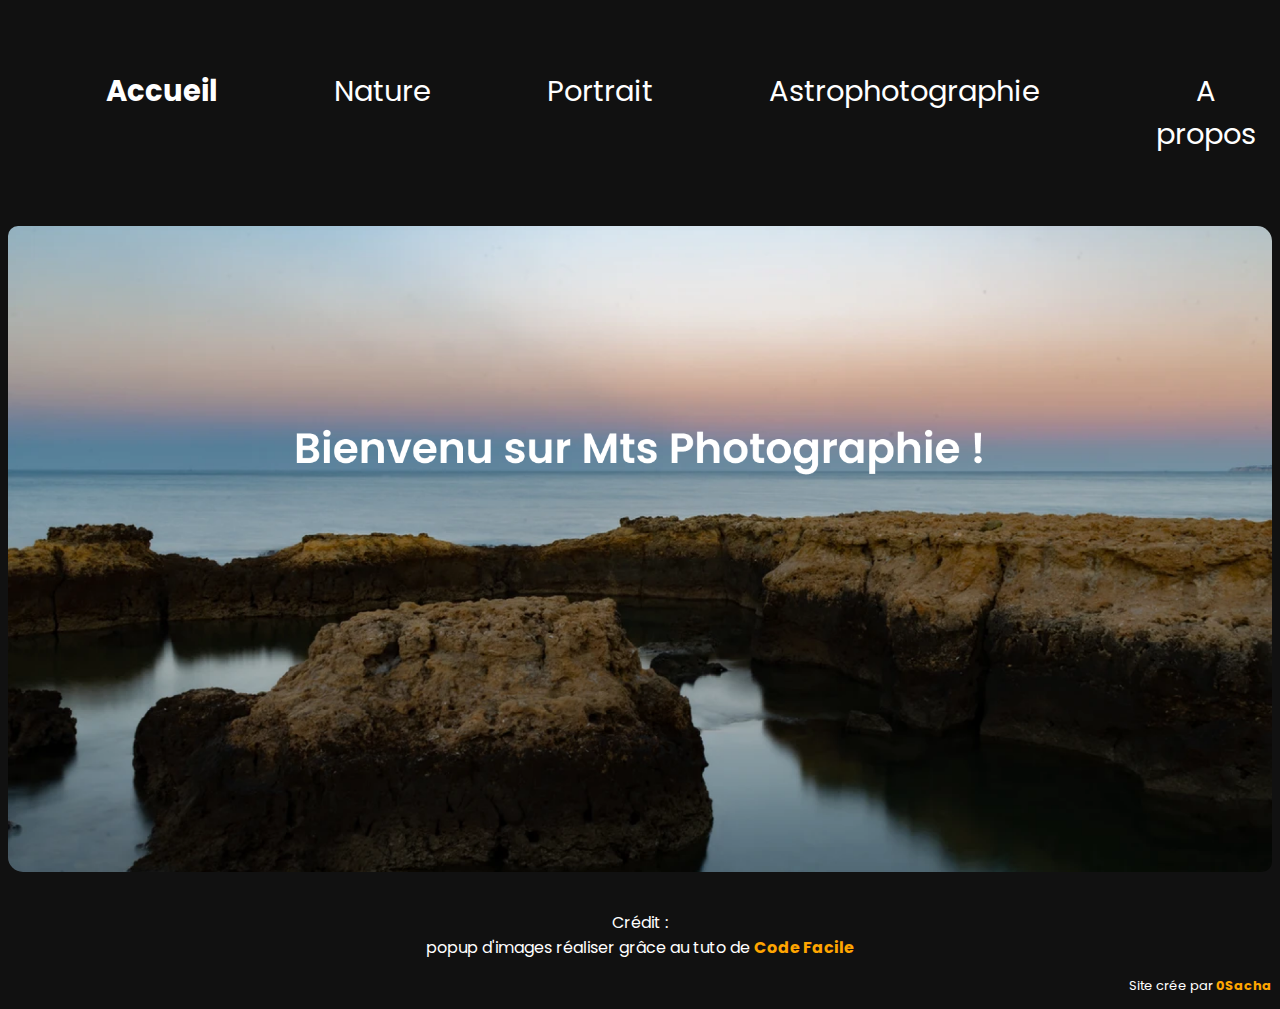
==== index.html @ 422970f6 "Ajout d'un popup pour les images" ====
<!DOCTYPE html>
<html lang="fr">
<head>
    <meta charset="UTF-8">
    <link rel="stylesheet" href="./css/style.css">
    <link rel="shortcut icon" href="./img/IcoMtsPhotographie.png" type="image/x-icon">
    <title>Home - Mts Photographie</title>
</head>
<body>
<nav>
    <ul>
        <li><a href="#"><strong>Accueil</strong></a></li>
        <li><a href="nature.html">Nature</a></li>
        <li><a href="portrait.html">Portrait</a></li>
        <li><a href="astrophotographie.html">Astrophotographie</a></li>
        <li><a href="apropos.html">A propos</a></li>
        <li><a href="contact.html">Contact</a></li>
    </ul>
</nav>
<img class="HomeIMG" src="./img/homeIMG.png" alt="Images d'accueil">
<br><br>
<p class="credit">
    Crédit : <br>
    popup d'images réaliser grâce au tuto de <a href="https://www.youtube.com/watch?v=09J8-0_U1lI" target="_blank">Code Facile</a>
</p>
<p class="copyright">
    Site crée par <a href="https://github.com/0Sacha" target="_blank" >0Sacha</a>
</p>
</body>
</html>
---- css/style.css ----
@import url('https://fonts.googleapis.com/css2?family=Poppins:ital,wght@0,100;0,200;0,300;0,400;0,500;0,600;0,700;0,800;0,900;1,100;1,200;1,300;1,400;1,500;1,600;1,700;1,800;1,900&display=swap');

body {
    background: #111111;
}


nav {
    margin-top: 54px;
    margin-bottom: 54px;
    display: flex;
    justify-content: space-around;
    align-items: center;
}

nav ul {
    display: flex;
    list-style: none;
}

nav li {
    text-align: center;
    margin: 0 58px;
}

nav li a {
    font-size: 29px;
    color: #ffffff;
    text-decoration: none;
    font-family: Poppins, sans-serif;
}

nav li a:hover {
    opacity: 0.8;
}

/* HOME */

.HomeIMG {
    border-radius: 10px 15px 10px 15px;
    width: 100%;
}

/*  NatureImgNormal  */

.NatureImgNormalSection {
    margin-top: 54px;
    margin-right: auto;
    margin-left: auto;
    max-width: 100%;
    display: flex;
    justify-content: space-around;
    align-items: center;
    flex-shrink: 0;
    overflow-x: hidden;
}

.NatureImgNormalSection2 {
    margin-top: 20px;
    margin-right: auto;
    margin-left: auto;
    max-width: 100%;
    display: flex;
    justify-content: space-around;
    align-items: center;
    flex-shrink: 0;
    overflow-x: hidden;
}

.grid-item {
    object-fit: cover;
    margin-right: 10px;
    border-radius: 25px;
    width: 310px;
    height: 532px;
    transition: 1.5s all;
}

.grid-item:hover {
    cursor: pointer;
    object-fit: cover;
    width: 400px;
    height: 532px;
}

/*  PortraitImgNormal  */

.PortraitImgNormalSection {
    margin-top: 20px;
    margin-right: auto;
    margin-left: auto;
    max-width: 100%;
    max-height: 1000px;
    min-width: 1px;
    display: flex;
    justify-content: space-around;
    align-items: center;
    flex-shrink: 0;
    overflow-x: hidden;
}

.grid-item {
    object-fit: cover;
    margin-right: 10px;
    border-radius: 25px;
    width: 310px;
    height: 532px;
    transition: 1.5s all;
}

.grid-item:hover {
    cursor: pointer;
    object-fit: cover;
    width: 400px;
    height: 532px;
}

/*  popup   */

#popup-bg {
    display: none;
    position: absolute;
    top: 100%;
    left: 0;
    width: 100vw;
    height: 110vh;
    background-color: rgba(0, 0, 0, 0.8);
    z-index: 3;
    align-items: center;
    justify-content: center;
}

#popup-bg.active {
    display: flex;
}

#popup-content {
    max-width: 80%;
    display: flex;
    align-items: center;
    justify-content: center;
    position: relative;
}

#popup-img {
    width: 75%;
    height: auto;
    border-radius: 5px 20px 5px 5px;
}

/*  Credit  */

.credit {
    text-align: center;
    color: white;
    text-decoration: none;
    font-family: Poppins, sans-serif;
}

.credit a {
    font-weight: bold;
    color: orange;
    text-decoration: none;
    font-family: Poppins, sans-serif;
}

.credit a:hover {
    text-decoration: underline;
    font-weight: normal;
}

/*  copyright   */

.copyright {
    font-size: small;
    text-align: right;
    color: white;
    text-decoration: none;
    font-family: Poppins, sans-serif;
}

.copyright a {
    font-weight: bold;
    color: orange;
    text-decoration: none;
    font-family: Poppins, sans-serif;
}

.copyright a:hover {
    text-decoration: underline;
    font-weight: normal;
}
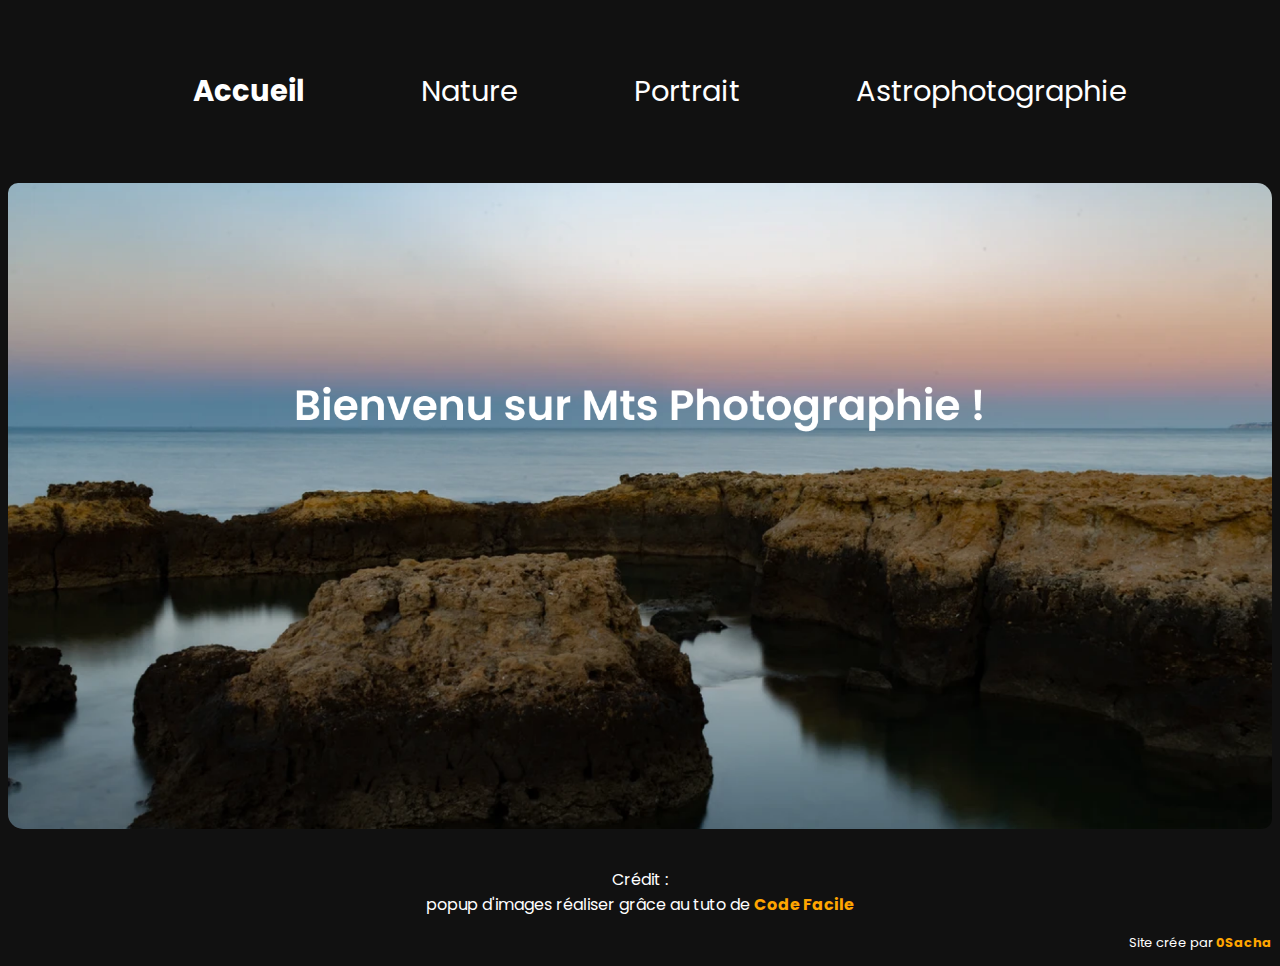
==== commit ed1e5f06: "responsive de la navbar 0.0.9" ====
--- a/index.html
+++ b/index.html
@@ -3,6 +3,7 @@
 <head>
     <meta charset="UTF-8">
     <link rel="stylesheet" href="./css/style.css">
+    <link rel="stylesheet" href="./css/responsive.css">
     <link rel="shortcut icon" href="./img/IcoMtsPhotographie.png" type="image/x-icon">
     <title>Home - Mts Photographie</title>
 </head>
@@ -13,10 +14,13 @@
         <li><a href="nature.html">Nature</a></li>
         <li><a href="portrait.html">Portrait</a></li>
         <li><a href="astrophotographie.html">Astrophotographie</a></li>
-        <li><a href="apropos.html">A propos</a></li>
-        <li><a href="contact.html">Contact</a></li>
+<!--        <li><a href="apropos.html">A propos</a></li>-->
+<!--        <li><a href="contact.html">Contact</a></li>-->
     </ul>
 </nav>
+<div class="menuHamburger">
+    <img src="./img/menuHamburger.svg" alt="">
+</div>
 <img class="HomeIMG" src="./img/homeIMG.png" alt="Images d'accueil">
 <br><br>
 <p class="credit">
--- a/css/style.css
+++ b/css/style.css
@@ -4,6 +4,13 @@
     background: #111111;
 }
 
+.menuHamburger {
+    display: none;
+    width: 50px;
+    height: 50px;
+    float: right;
+    padding: 10px;
+}
 
 nav {
     margin-top: 54px;
--- a/css/responsive.css
+++ b/css/responsive.css
@@ -0,0 +1,10 @@
+@media only screen and (max-width : 1024px) {
+    nav {
+        display: none;
+    }
+
+    .menuHamburger {
+        display: flex;
+    }
+}
+
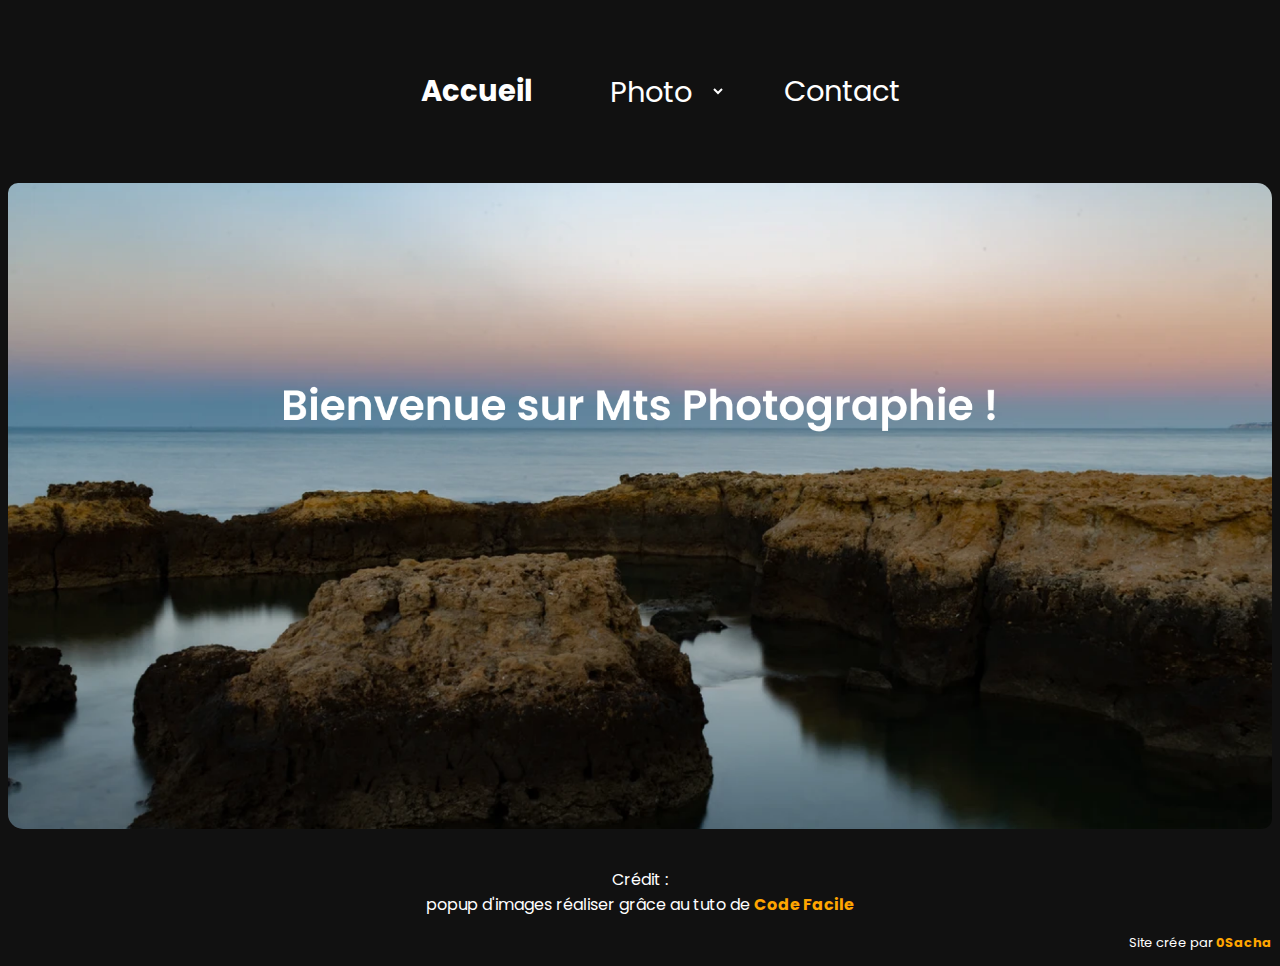
==== commit 0a1c2f1b: "Ajout d'un menu déroulant 0.0.1" ====
--- a/index.html
+++ b/index.html
@@ -8,19 +8,23 @@
     <title>Home - Mts Photographie</title>
 </head>
 <body>
+<h1 class="HomeH1">Bienvenue sur Mts Photographie !</h1>
 <nav>
     <ul>
         <li><a href="#"><strong>Accueil</strong></a></li>
-        <li><a href="nature.html">Nature</a></li>
-        <li><a href="portrait.html">Portrait</a></li>
-        <li><a href="astrophotographie.html">Astrophotographie</a></li>
-<!--        <li><a href="apropos.html">A propos</a></li>-->
-<!--        <li><a href="contact.html">Contact</a></li>-->
+        <select name="liens" onchange="window.location.href=this.value">
+            <option value="#">Photo</option>
+            <option value="nature.html">Nature</option>
+            <option value="portrait.html">Portrait</option>
+            <option value="astrophotographie.html">Astrophotographie</option>
+        </select>
+        <li><a href="contact.html">Contact</a></li>
     </ul>
 </nav>
 <div class="menuHamburger">
     <img src="./img/menuHamburger.svg" alt="">
 </div>
+<img class="HomeIMGResponsive" src="img/homeIMGResponsive.png" alt="Images d'accueil">
 <img class="HomeIMG" src="./img/homeIMG.png" alt="Images d'accueil">
 <br><br>
 <p class="credit">
--- a/css/style.css
+++ b/css/style.css
@@ -6,8 +6,8 @@
 
 .menuHamburger {
     display: none;
-    width: 50px;
-    height: 50px;
+    width: 150px;
+    height: 150px;
     float: right;
     padding: 10px;
 }
@@ -41,7 +41,38 @@
     opacity: 0.8;
 }
 
+nav select {
+    font-size: 29px;
+    color: #ffffff;
+    text-decoration: none;
+    font-family: Poppins, sans-serif;
+    border: none;
+    width: 135px;
+    padding-left: 15px;
+    cursor: pointer;
+    background-color: #111111;
+}
+
 /* HOME */
+
+.HomeH1 {
+    display: none;
+    position: absolute;
+    font-size: 35px;
+    float: left;
+    color: #FFF;
+    text-align: center;
+    font-family: Poppins, sans-serif;
+    margin-left: 58px;
+    margin-top: 54px;
+    margin-bottom: 54px;
+}
+
+.HomeIMGResponsive {
+    border-radius: 10px 15px 10px 15px;
+    width: 100%;
+    display: none;
+}
 
 .HomeIMG {
     border-radius: 10px 15px 10px 15px;
--- a/css/responsive.css
+++ b/css/responsive.css
@@ -6,5 +6,17 @@
     .menuHamburger {
         display: flex;
     }
+
+    .HomeH1 {
+        display: flex;
+    }
+
+    .HomeIMGResponsive {
+        display: flex;
+    }
+
+    .HomeIMG {
+        display: none;
+    }
 }
 
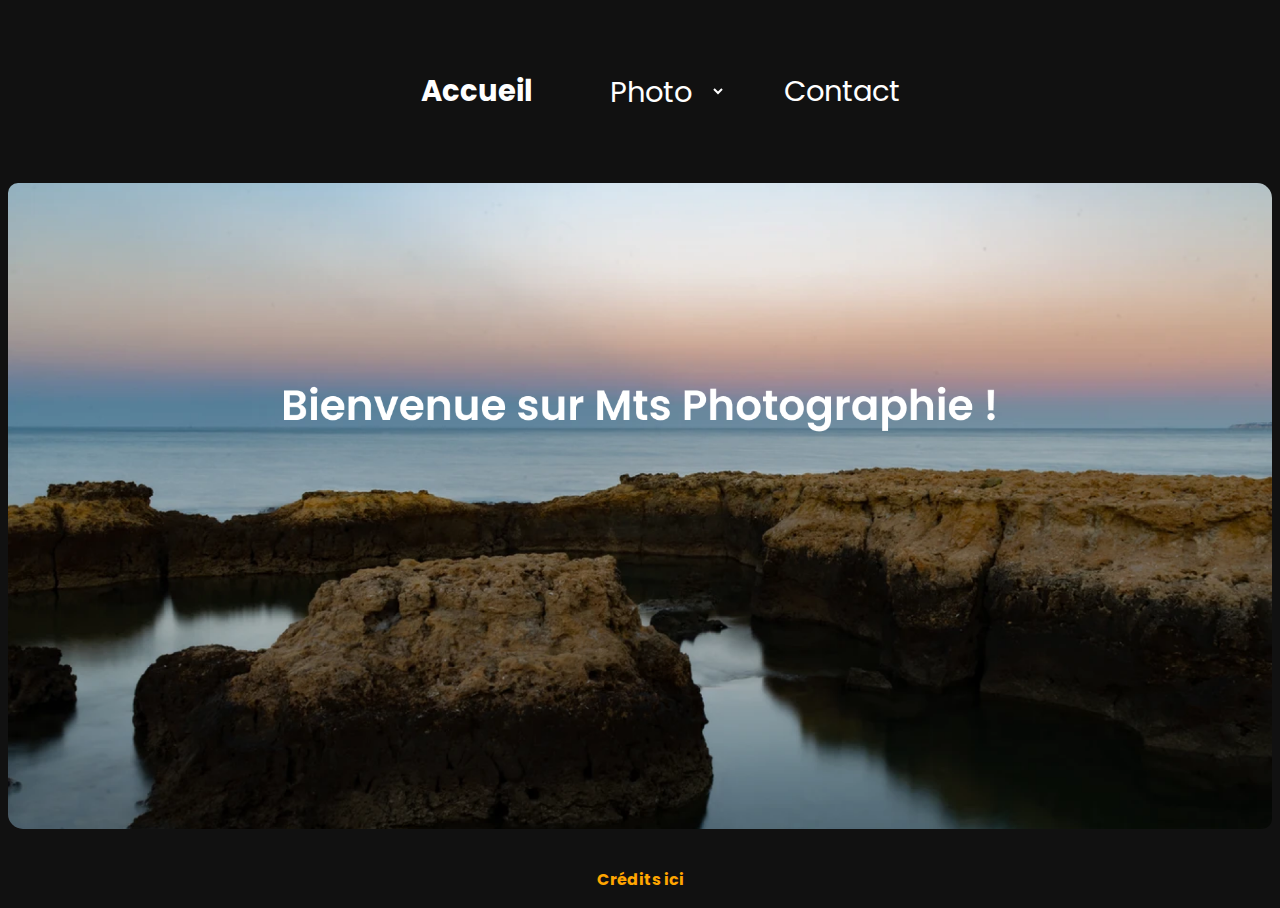
==== commit 092b87ef: "Ajout du bouton des crédits" ====
--- a/index.html
+++ b/index.html
@@ -22,17 +22,11 @@
     </ul>
 </nav>
 <div class="menuHamburger">
-    <img src="./img/menuHamburger.svg" alt="">
+    <a href=""><img src="./img/menuHamburger.svg" alt=""></a>
 </div>
 <img class="HomeIMGResponsive" src="img/homeIMGResponsive.png" alt="Images d'accueil">
 <img class="HomeIMG" src="./img/homeIMG.png" alt="Images d'accueil">
 <br><br>
-<p class="credit">
-    Crédit : <br>
-    popup d'images réaliser grâce au tuto de <a href="https://www.youtube.com/watch?v=09J8-0_U1lI" target="_blank">Code Facile</a>
-</p>
-<p class="copyright">
-    Site crée par <a href="https://github.com/0Sacha" target="_blank" >0Sacha</a>
-</p>
+<p class="crédit"><a href="crédit.html">Crédits ici </a></p>
 </body>
 </html>--- a/css/style.css
+++ b/css/style.css
@@ -51,6 +51,10 @@
     padding-left: 15px;
     cursor: pointer;
     background-color: #111111;
+}
+
+select:hover {
+    opacity: 0.8;
 }
 
 /* HOME */
@@ -188,8 +192,8 @@
 
 /*  Credit  */
 
+
 .credit {
-    text-align: center;
     color: white;
     text-decoration: none;
     font-family: Poppins, sans-serif;
@@ -211,7 +215,6 @@
 
 .copyright {
     font-size: small;
-    text-align: right;
     color: white;
     text-decoration: none;
     font-family: Poppins, sans-serif;
@@ -227,4 +230,21 @@
 .copyright a:hover {
     text-decoration: underline;
     font-weight: normal;
+}
+
+.crédit {
+    text-align: center;
+}
+
+.crédit a{
+    margin-top: 10px ;
+    font-weight: bold;
+    color: orange;
+    text-decoration: none;
+    font-family: Poppins, sans-serif;
+}
+
+.crédit a:hover {
+    text-decoration: underline;
+    font-weight: normal;
 }--- a/css/responsive.css
+++ b/css/responsive.css
@@ -1,14 +1,20 @@
 @media only screen and (max-width : 1024px) {
-    nav {
-        display: none;
+    nav li a{
+        /*display: none;*/
+        font-size: 49px;
     }
 
-    .menuHamburger {
-        display: flex;
+    nav select {
+        font-size: 49px;
+        width: 215px ;
     }
 
+    /*.menuHamburger {*/
+    /*    display: flex;*/
+    /*}*/
+
     .HomeH1 {
-        display: flex;
+        /*display: flex;*/
     }
 
     .HomeIMGResponsive {
@@ -18,5 +24,12 @@
     .HomeIMG {
         display: none;
     }
+
+    .credit,.copyright {
+        text-align: left;
+        float: left;
+        font-size: 49px;
+    }
 }
 
+
